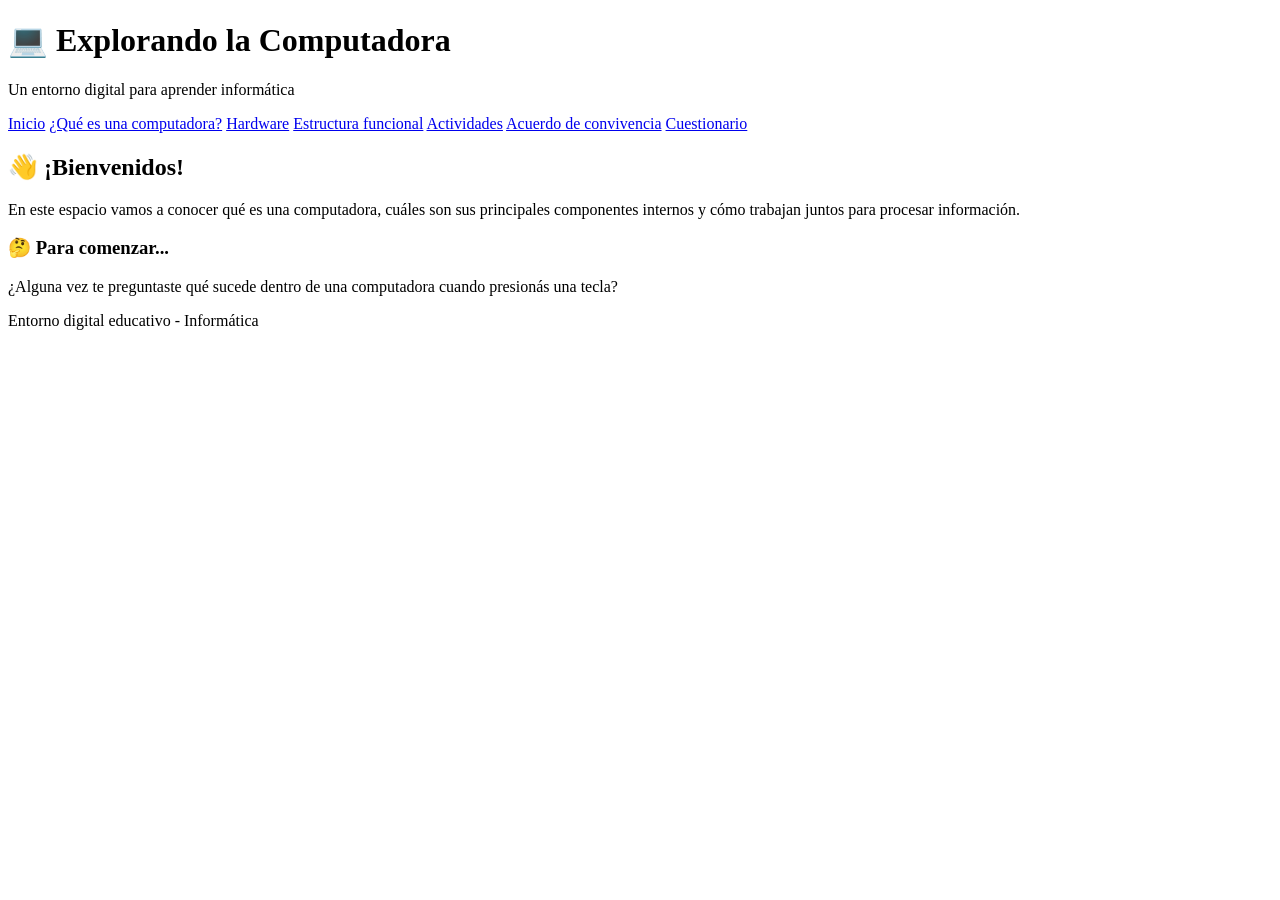
==== tic proyecto final/index.HTML @ 0a94653c "Add files via upload" ====
<!DOCTYPE html>
<html lang="es">
<head>
    <meta charset="UTF-8">
    <meta name="viewport" content="width=device-width, initial-scale=1.0">
    <title>Explorando la Computadora</title>
    <link rel="stylesheet" href="style.css">
    <link rel="stylesheet" href="https://cdnjs.cloudflare.com/ajax/libs/animate.css/4.1.1/animate.min.css">
</head>
<body>
    <!-- ENCABEZADO -->
    <header>
        <h1>💻 Explorando la Computadora</h1>
        <p>Un entorno digital para aprender informática</p>
    </header>
    <!-- MENÚ DE NAVEGACIÓN -->
    <nav>
        <a href="index.html">Inicio</a>
        <a href="paginas/computadora.html">¿Qué es una computadora?</a>
        <a href="paginas/hardware.html">Hardware</a>
        <a href="paginas/estructura.html">Estructura funcional</a>
        <a href="paginas/actividades.html">Actividades</a>
        <a href="paginas/Acuerdo.html">Acuerdo de convivencia</a>
        <a href="paginas/Cuestionario.html">Cuestionario</a>
    </nav>
    <!-- CONTENIDO PRINCIPAL -->
    <main>
        <!-- SECCIÓN DE BIENVENIDA -->
        <section id="inicio">
            <h2>👋 ¡Bienvenidos!</h2>
            <p>
                En este espacio vamos a conocer qué es una computadora,
                cuáles son sus principales componentes internos y cómo
                trabajan juntos para procesar información.
            </p>
            <h3>🤔 Para comenzar...</h3>
            <p>
                ¿Alguna vez te preguntaste qué sucede dentro de una
                computadora cuando presionás una tecla?
            </p>
        </section>
    </main>
    <!-- PIE DE PÁGINA -->
    <footer>
        <p>
            Entorno digital educativo - Informática
        </p>
    </footer>
</body>
</html>
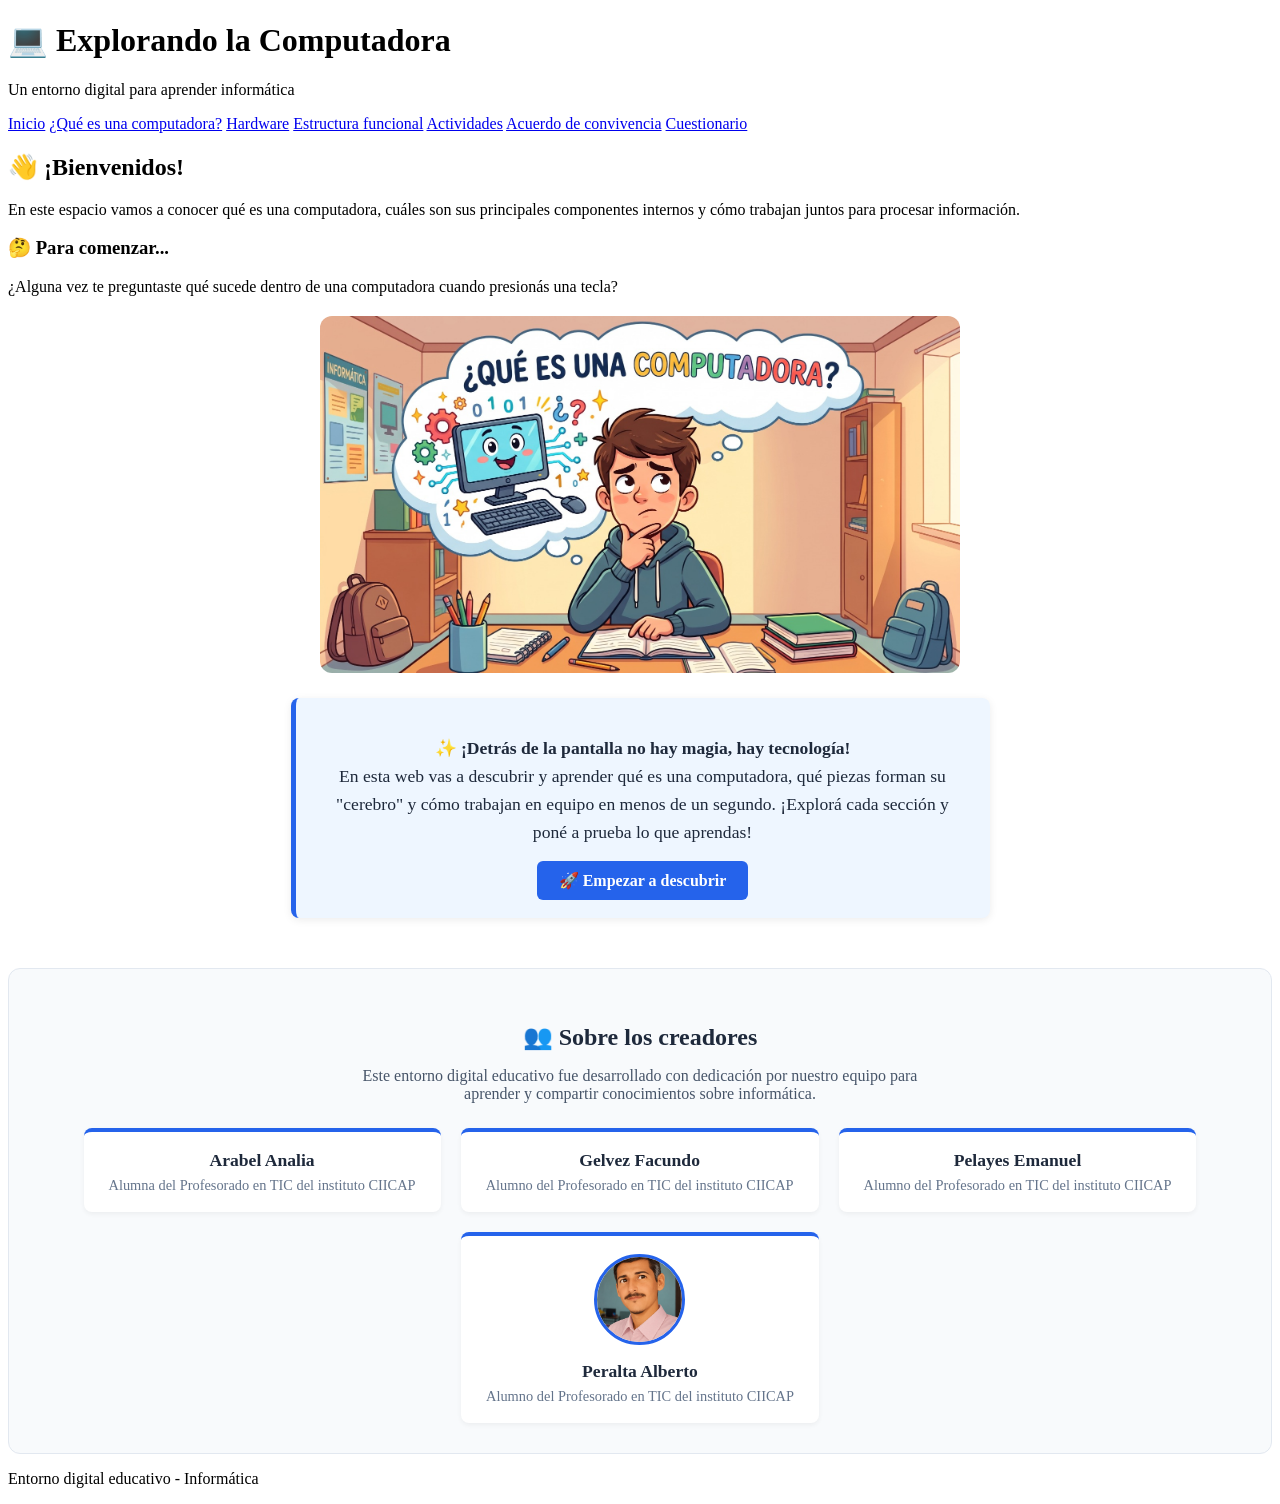
==== commit 77fb1c82: "se cambio el inicio y se agrego una imagen, faltan 3" ====
--- a/tic proyecto final/index.HTML
+++ b/tic proyecto final/index.HTML
@@ -1,4 +1,3 @@
-
 <!DOCTYPE html>
 <html lang="es">
 <head>
@@ -7,6 +6,7 @@
     <title>Explorando la Computadora</title>
     <link rel="stylesheet" href="style.css">
     <link rel="stylesheet" href="https://cdnjs.cloudflare.com/ajax/libs/animate.css/4.1.1/animate.min.css">
+    <link rel="icon" type="image/png" href="img/favicon1.png">
 </head>
 <body>
     <!-- ENCABEZADO -->
@@ -39,7 +39,54 @@
                 ¿Alguna vez te preguntaste qué sucede dentro de una
                 computadora cuando presionás una tecla?
             </p>
+            <img src="img/persona pensando.jpeg" alt="Estudiante pensando qué es una computadora" style="width: 640px; max-width: 100%; height: auto; display: block; margin: 20px auto; border-radius: 12px;">
+            <div style="background-color: #eef6ff; border-left: 5px solid #2563eb; padding: 18px 22px; margin: 25px auto; max-width: 650px; border-radius: 8px; text-align: center; box-shadow: 0 2px 8px rgba(0,0,0,0.08);">
+                <p style="font-size: 1.1rem; color: #1e293b; margin-bottom: 15px; line-height: 1.6;">
+                    ✨ <strong>¡Detrás de la pantalla no hay magia, hay tecnología!</strong><br>
+                    En esta web vas a descubrir y aprender qué es una computadora, qué piezas forman su "cerebro" y cómo trabajan en equipo en menos de un segundo. ¡Explorá cada sección y poné a prueba lo que aprendas!
+                </p>
+                <a href="paginas/computadora.html" style="display: inline-block; background-color: #2563eb; color: #ffffff; text-decoration: none; padding: 10px 22px; border-radius: 6px; font-weight: bold;">
+                    🚀 Empezar a descubrir
+                </a>
+            </div>
         </section>
+        <!-- SECCIÓN DE NUESTRO EQUIPO / CREADORES -->
+            <section id="creadores" style="margin-top: 50px; text-align: center; background-color: #f8fafc; padding: 30px; border-radius: 12px; border: 1px solid #e2e8f0;">
+                <h3 style="font-size: 1.5rem; color: #1e293b; margin-bottom: 10px;">👥 Sobre los creadores</h3>
+                <p style="color: #475569; margin-bottom: 25px; max-width: 600px; margin-left: auto; margin-right: auto;">
+                    Este entorno digital educativo fue desarrollado con dedicación por nuestro equipo para aprender y compartir conocimientos sobre informática.
+                </p>
+                
+                <!-- INTEGRANTES -->
+                <div style="display: flex; justify-content: center; gap: 20px; flex-wrap: wrap;">
+                    
+                    <!-- Arabel Analía -->
+                    <div style="background: white; padding: 18px 25px; border-radius: 8px; box-shadow: 0 2px 5px rgba(0,0,0,0.05); min-width: 220px; border-top: 4px solid #2563eb;">
+                        <p style="font-weight: bold; color: #1e293b; margin: 0; font-size: 1.1rem;">Arabel Analia</p>
+                        <p style="font-size: 0.9rem; color: #64748b; margin: 6px 0 0 0;">Alumna del Profesorado en TIC del instituto CIICAP</p>
+                    </div>
+
+                    <!-- Gelvez Facundo -->
+                    <div style="background: white; padding: 18px 25px; border-radius: 8px; box-shadow: 0 2px 5px rgba(0,0,0,0.05); min-width: 220px; border-top: 4px solid #2563eb;">
+                        <p style="font-weight: bold; color: #1e293b; margin: 0; font-size: 1.1rem;">Gelvez Facundo</p>
+                        <p style="font-size: 0.9rem; color: #64748b; margin: 6px 0 0 0;">Alumno del Profesorado en TIC del instituto CIICAP</p>
+                    </div>
+                    <!-- Pelayes Emanuel -->
+                    <div style="background: white; padding: 18px 25px; border-radius: 8px; box-shadow: 0 2px 5px rgba(0,0,0,0.05); min-width: 220px; border-top: 4px solid #2563eb;">
+                        <p style="font-weight: bold; color: #1e293b; margin: 0; font-size: 1.1rem;">Pelayes Emanuel</p>
+                        <p style="font-size: 0.9rem; color: #64748b; margin: 6px 0 0 0;">Alumno del Profesorado en TIC del instituto CIICAP</p>
+                    </div>
+
+                    <!-- Peralta Alberto -->
+                    <div style="background: white; padding: 18px 25px; border-radius: 8px; box-shadow: 0 2px 5px rgba(0,0,0,0.05); min-width: 220px; border-top: 4px solid #2563eb;">
+                        <img src="img/Albert.jpeg" alt="AlbertPeralt" style="width: 85px; height: 85px; border-radius: 50%; object-fit: cover; margin-bottom: 12px; border: 3px solid #2563eb;">
+                        <p style="font-weight: bold; color: #1e293b; margin: 0; font-size: 1.1rem;">Peralta Alberto</p>
+                        <p style="font-size: 0.9rem; color: #64748b; margin: 6px 0 0 0;">Alumno del Profesorado en TIC del instituto CIICAP</p>
+                    </div>
+                    
+
+                </div>
+            </section>
     </main>
     <!-- PIE DE PÁGINA -->
     <footer>
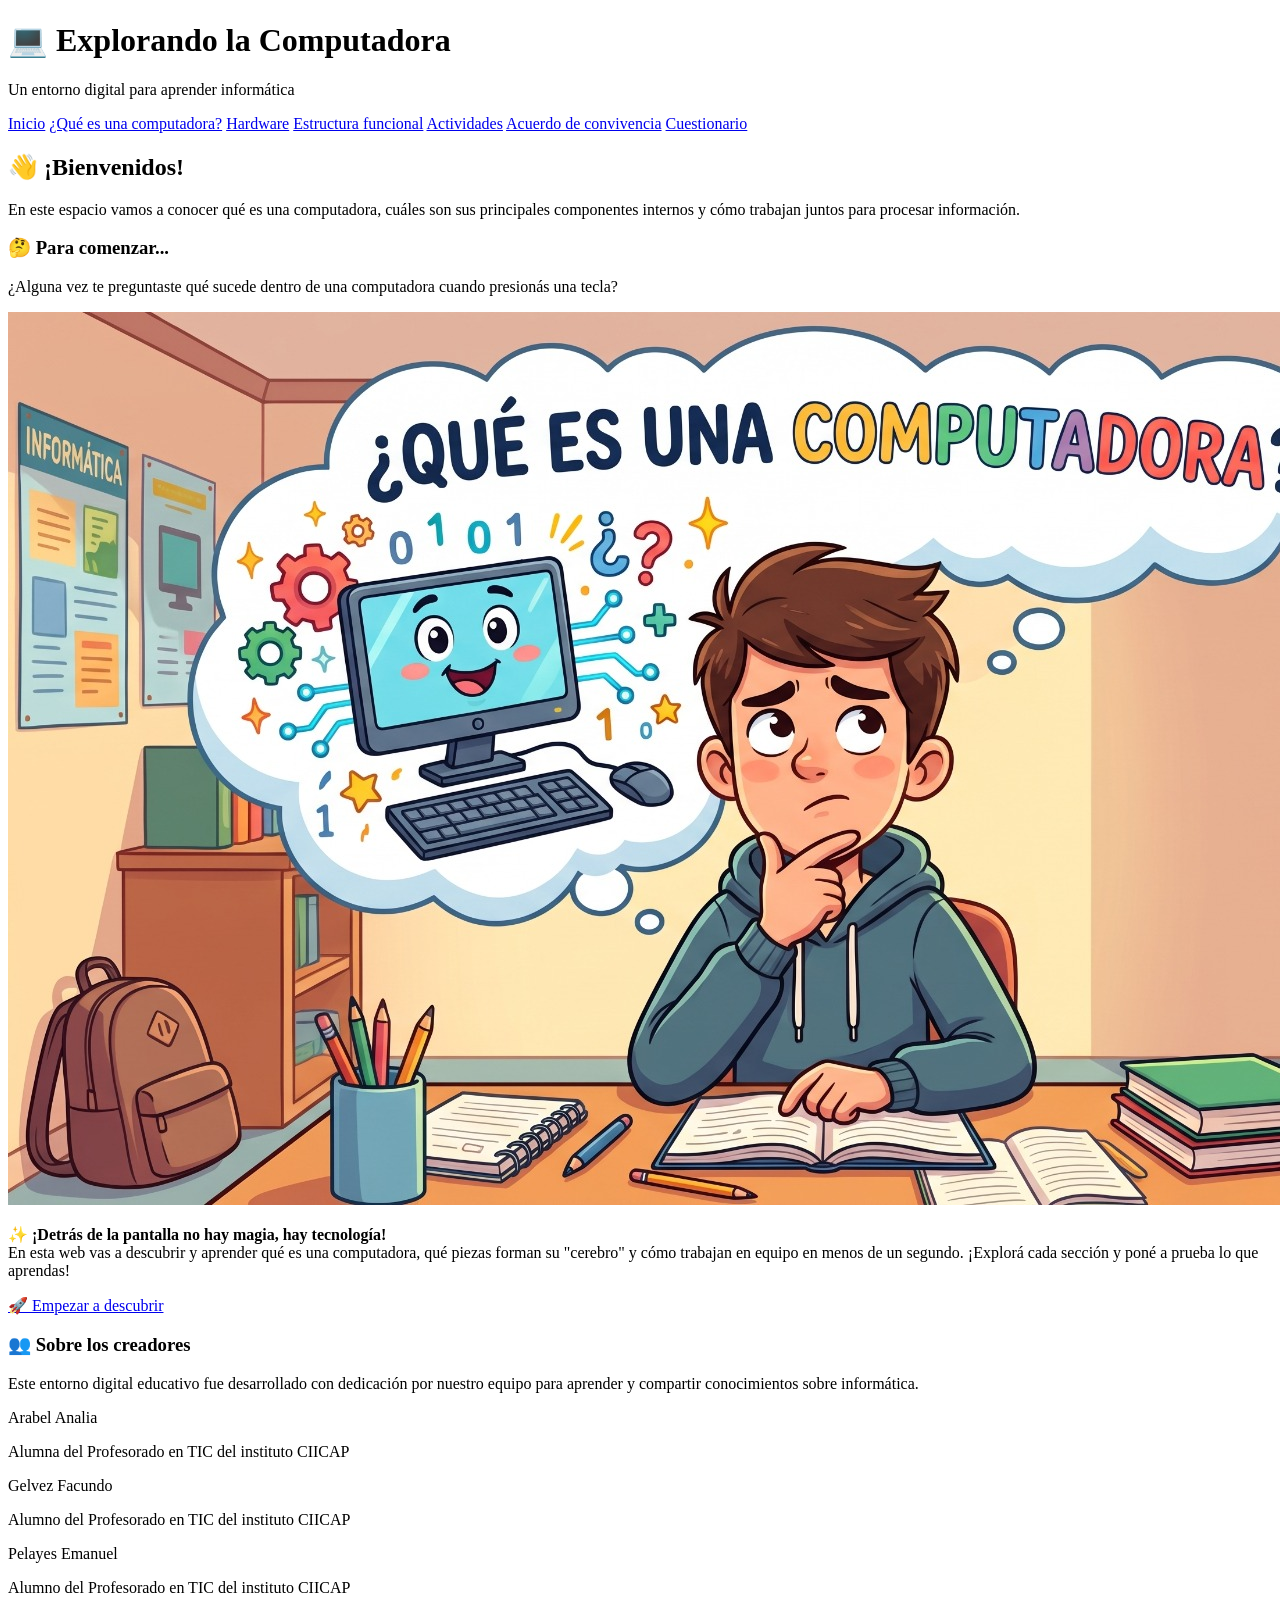
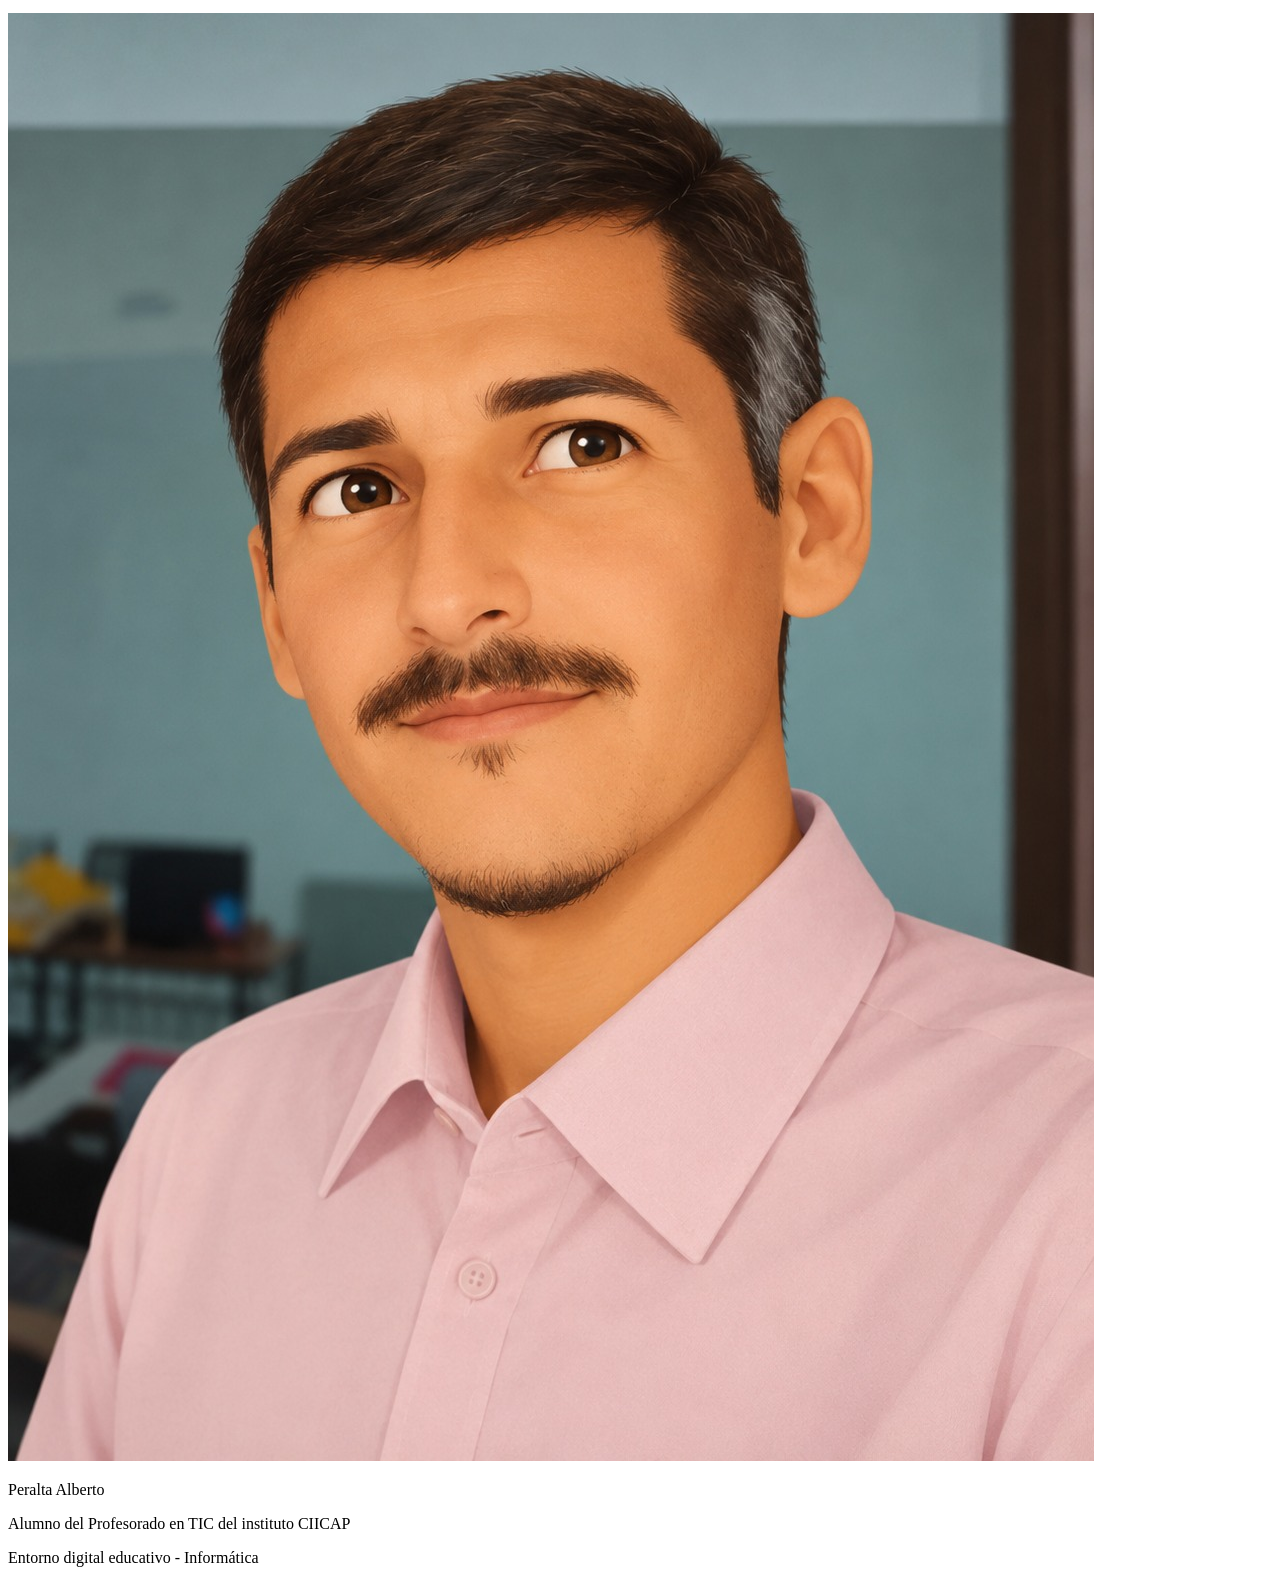
==== commit 19001ea7: "actualizacion del codigo en index y style" ====
--- a/tic proyecto final/index.HTML
+++ b/tic proyecto final/index.HTML
@@ -39,54 +39,60 @@
                 ¿Alguna vez te preguntaste qué sucede dentro de una
                 computadora cuando presionás una tecla?
             </p>
-            <img src="img/persona pensando.jpeg" alt="Estudiante pensando qué es una computadora" style="width: 640px; max-width: 100%; height: auto; display: block; margin: 20px auto; border-radius: 12px;">
-            <div style="background-color: #eef6ff; border-left: 5px solid #2563eb; padding: 18px 22px; margin: 25px auto; max-width: 650px; border-radius: 8px; text-align: center; box-shadow: 0 2px 8px rgba(0,0,0,0.08);">
-                <p style="font-size: 1.1rem; color: #1e293b; margin-bottom: 15px; line-height: 1.6;">
-                    ✨ <strong>¡Detrás de la pantalla no hay magia, hay tecnología!</strong><br>
-                    En esta web vas a descubrir y aprender qué es una computadora, qué piezas forman su "cerebro" y cómo trabajan en equipo en menos de un segundo. ¡Explorá cada sección y poné a prueba lo que aprendas!
-                </p>
-                <a href="paginas/computadora.html" style="display: inline-block; background-color: #2563eb; color: #ffffff; text-decoration: none; padding: 10px 22px; border-radius: 6px; font-weight: bold;">
-                    🚀 Empezar a descubrir
-                </a>
-            </div>
-        </section>
-        <!-- SECCIÓN DE NUESTRO EQUIPO / CREADORES -->
-            <section id="creadores" style="margin-top: 50px; text-align: center; background-color: #f8fafc; padding: 30px; border-radius: 12px; border: 1px solid #e2e8f0;">
-                <h3 style="font-size: 1.5rem; color: #1e293b; margin-bottom: 10px;">👥 Sobre los creadores</h3>
-                <p style="color: #475569; margin-bottom: 25px; max-width: 600px; margin-left: auto; margin-right: auto;">
-                    Este entorno digital educativo fue desarrollado con dedicación por nuestro equipo para aprender y compartir conocimientos sobre informática.
-                </p>
-                
-                <!-- INTEGRANTES -->
-                <div style="display: flex; justify-content: center; gap: 20px; flex-wrap: wrap;">
-                    
-                    <!-- Arabel Analía -->
-                    <div style="background: white; padding: 18px 25px; border-radius: 8px; box-shadow: 0 2px 5px rgba(0,0,0,0.05); min-width: 220px; border-top: 4px solid #2563eb;">
-                        <p style="font-weight: bold; color: #1e293b; margin: 0; font-size: 1.1rem;">Arabel Analia</p>
-                        <p style="font-size: 0.9rem; color: #64748b; margin: 6px 0 0 0;">Alumna del Profesorado en TIC del instituto CIICAP</p>
-                    </div>
+            <img src="img/persona pensando.jpeg" alt="Estudiante pensando qué es una computadora" class="imagen-pensando">
 
-                    <!-- Gelvez Facundo -->
-                    <div style="background: white; padding: 18px 25px; border-radius: 8px; box-shadow: 0 2px 5px rgba(0,0,0,0.05); min-width: 220px; border-top: 4px solid #2563eb;">
-                        <p style="font-weight: bold; color: #1e293b; margin: 0; font-size: 1.1rem;">Gelvez Facundo</p>
-                        <p style="font-size: 0.9rem; color: #64748b; margin: 6px 0 0 0;">Alumno del Profesorado en TIC del instituto CIICAP</p>
-                    </div>
-                    <!-- Pelayes Emanuel -->
-                    <div style="background: white; padding: 18px 25px; border-radius: 8px; box-shadow: 0 2px 5px rgba(0,0,0,0.05); min-width: 220px; border-top: 4px solid #2563eb;">
-                        <p style="font-weight: bold; color: #1e293b; margin: 0; font-size: 1.1rem;">Pelayes Emanuel</p>
-                        <p style="font-size: 0.9rem; color: #64748b; margin: 6px 0 0 0;">Alumno del Profesorado en TIC del instituto CIICAP</p>
-                    </div>
+<div class="mensaje-bienvenida">
+    <p>
+        ✨ <strong>¡Detrás de la pantalla no hay magia, hay tecnología!</strong><br>
+        En esta web vas a descubrir y aprender qué es una computadora, qué piezas forman su "cerebro" y cómo trabajan en equipo en menos de un segundo. ¡Explorá cada sección y poné a prueba lo que aprendas!
+    </p>
 
-                    <!-- Peralta Alberto -->
-                    <div style="background: white; padding: 18px 25px; border-radius: 8px; box-shadow: 0 2px 5px rgba(0,0,0,0.05); min-width: 220px; border-top: 4px solid #2563eb;">
-                        <img src="img/Albert.jpeg" alt="AlbertPeralt" style="width: 85px; height: 85px; border-radius: 50%; object-fit: cover; margin-bottom: 12px; border: 3px solid #2563eb;">
-                        <p style="font-weight: bold; color: #1e293b; margin: 0; font-size: 1.1rem;">Peralta Alberto</p>
-                        <p style="font-size: 0.9rem; color: #64748b; margin: 6px 0 0 0;">Alumno del Profesorado en TIC del instituto CIICAP</p>
-                    </div>
-                    
+    <a href="paginas/computadora.html" class="boton-empezar">
+        🚀 Empezar a descubrir
+    </a>
+</div>
 
-                </div>
-            </section>
+</section>
+
+<!-- SECCIÓN DE NUESTRO EQUIPO / CREADORES -->
+<section id="creadores">
+
+    <h3>👥 Sobre los creadores</h3>
+
+    <p class="descripcion-creadores">
+        Este entorno digital educativo fue desarrollado con dedicación por nuestro equipo para aprender y compartir conocimientos sobre informática.
+    </p>
+
+    <!-- INTEGRANTES -->
+    <div class="integrantes">
+
+        <!-- Arabel Analía -->
+        <div class="tarjeta-integrante">
+            <p class="nombre-integrante">Arabel Analia</p>
+            <p class="detalle-integrante">Alumna del Profesorado en TIC del instituto CIICAP</p>
+        </div>
+
+        <!-- Gelvez Facundo -->
+        <div class="tarjeta-integrante">
+            <p class="nombre-integrante">Gelvez Facundo</p>
+            <p class="detalle-integrante">Alumno del Profesorado en TIC del instituto CIICAP</p>
+        </div>
+
+        <!-- Pelayes Emanuel -->
+        <div class="tarjeta-integrante">
+            <p class="nombre-integrante">Pelayes Emanuel</p>
+            <p class="detalle-integrante">Alumno del Profesorado en TIC del instituto CIICAP</p>
+        </div>
+
+        <!-- Peralta Alberto -->
+        <div class="tarjeta-integrante">
+            <img src="img/Albert.jpeg" alt="Albert Peralta" class="foto-integrante">
+            <p class="nombre-integrante">Peralta Alberto</p>
+            <p class="detalle-integrante">Alumno del Profesorado en TIC del instituto CIICAP</p>
+        </div>
+
+    </div>
+</section>
     </main>
     <!-- PIE DE PÁGINA -->
     <footer>
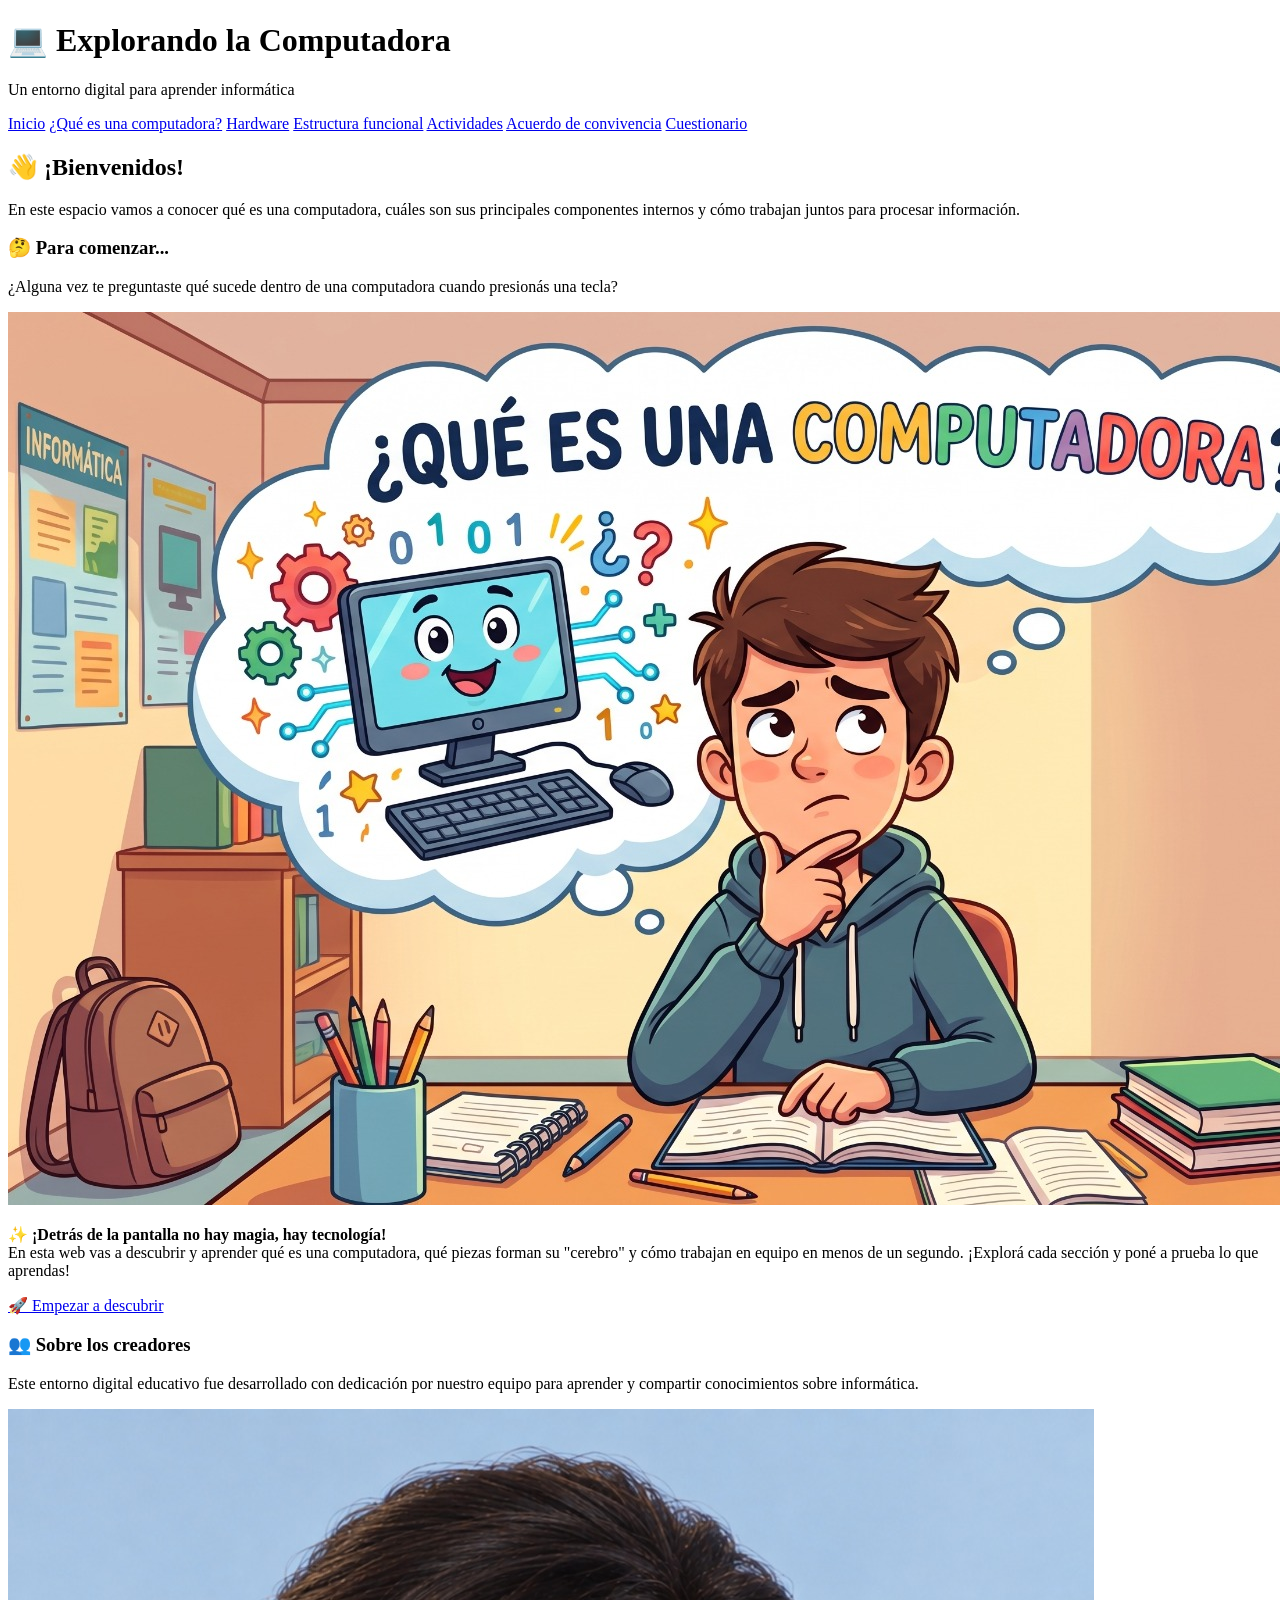
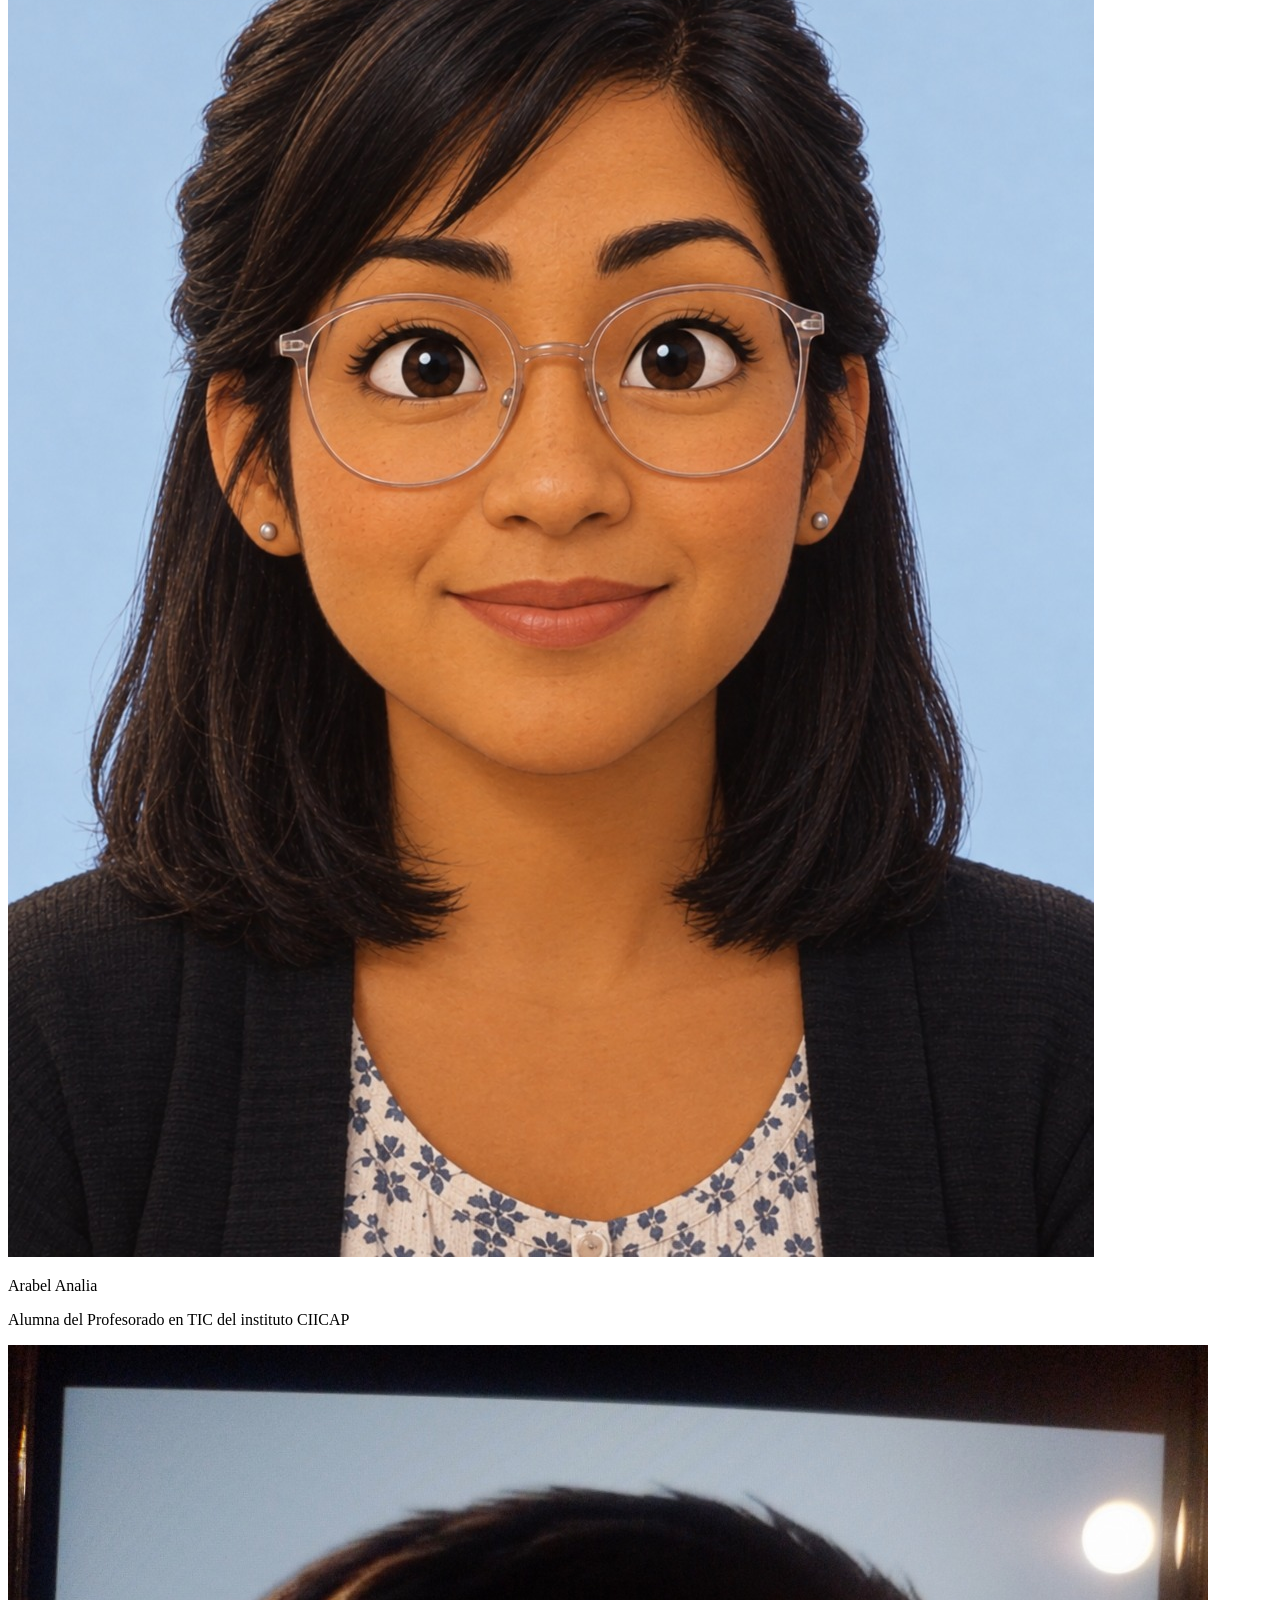
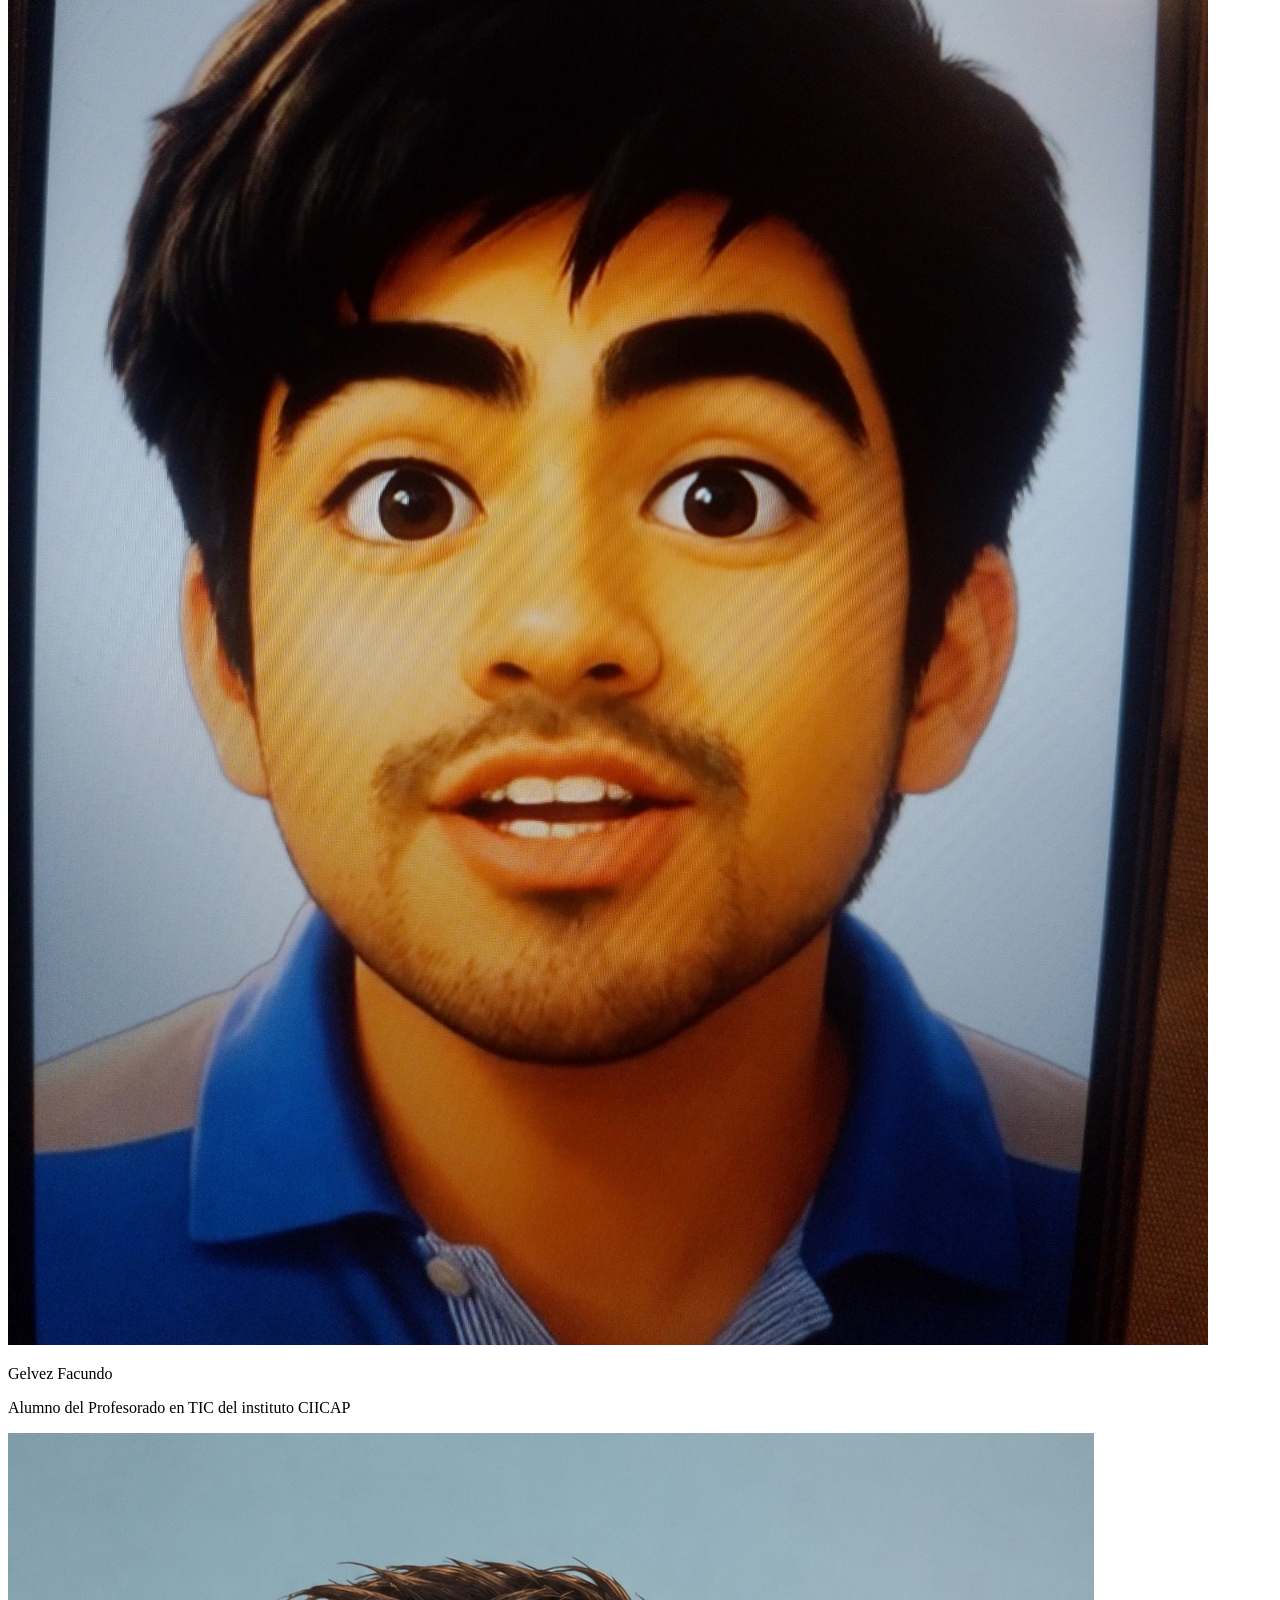
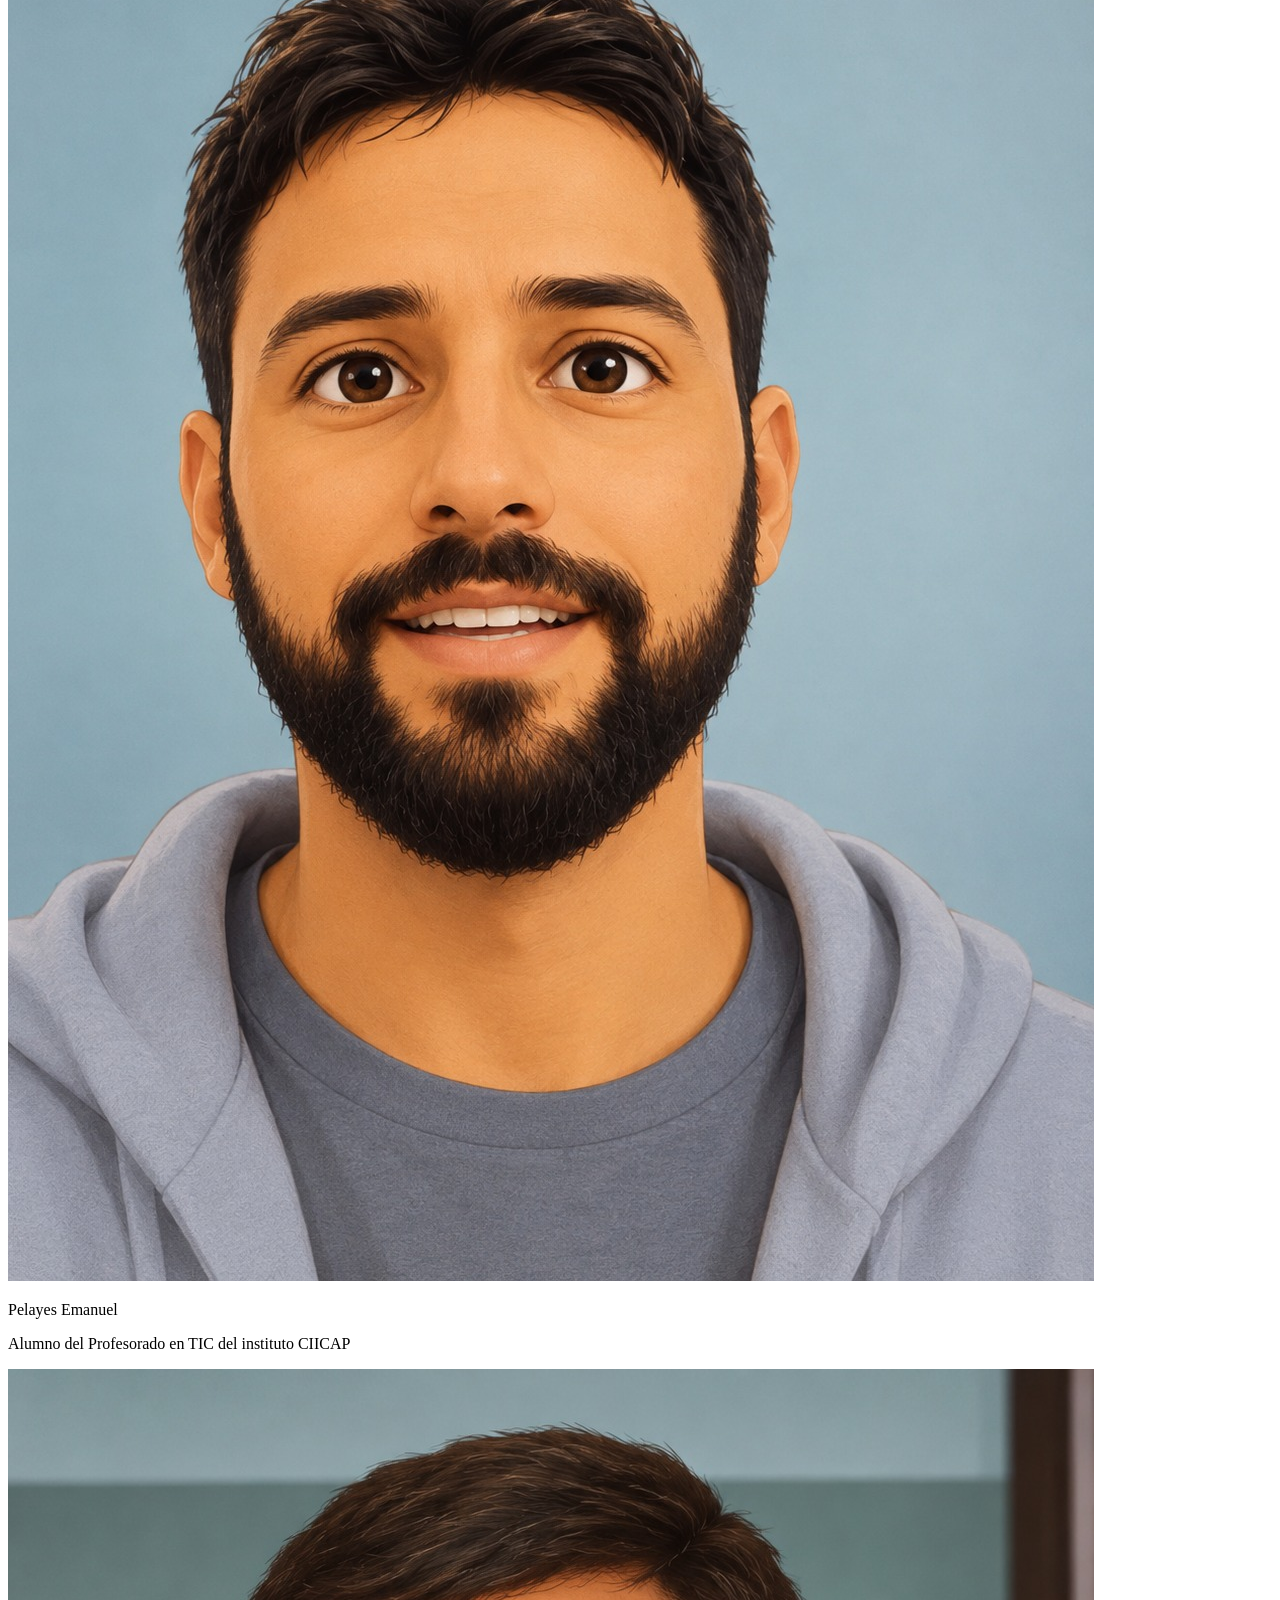
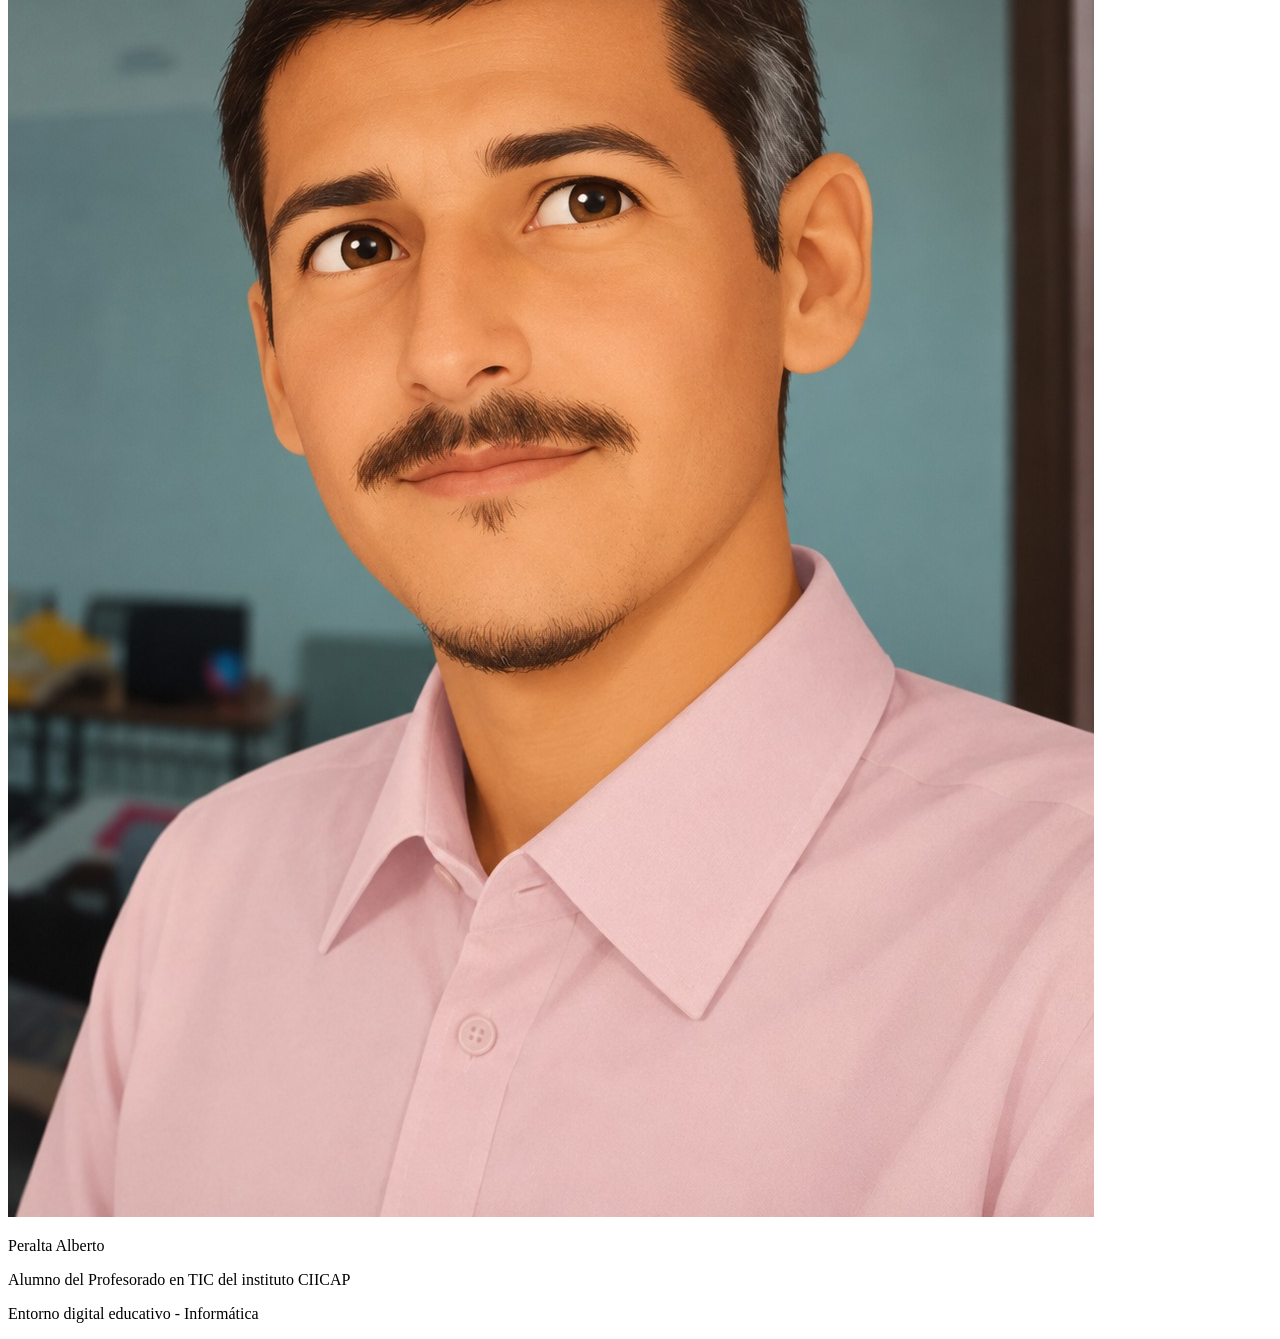
==== commit 9b055243: "imagenes agregada en el inicio" ====
--- a/tic proyecto final/index.HTML
+++ b/tic proyecto final/index.HTML
@@ -68,18 +68,21 @@
 
         <!-- Arabel Analía -->
         <div class="tarjeta-integrante">
+            <img src="img/Analia.jpeg" alt="Arabel Analia" class="foto-integrante">
             <p class="nombre-integrante">Arabel Analia</p>
             <p class="detalle-integrante">Alumna del Profesorado en TIC del instituto CIICAP</p>
         </div>
 
         <!-- Gelvez Facundo -->
         <div class="tarjeta-integrante">
+            <img src="img/Facundo.jpeg" alt="Facundo Gelvez" class="foto-integrante">
             <p class="nombre-integrante">Gelvez Facundo</p>
             <p class="detalle-integrante">Alumno del Profesorado en TIC del instituto CIICAP</p>
         </div>
 
         <!-- Pelayes Emanuel -->
         <div class="tarjeta-integrante">
+            <img src="img/Emanuel.jpeg" alt="Emanuel Pelayes" class="foto-integrante">
             <p class="nombre-integrante">Pelayes Emanuel</p>
             <p class="detalle-integrante">Alumno del Profesorado en TIC del instituto CIICAP</p>
         </div>
